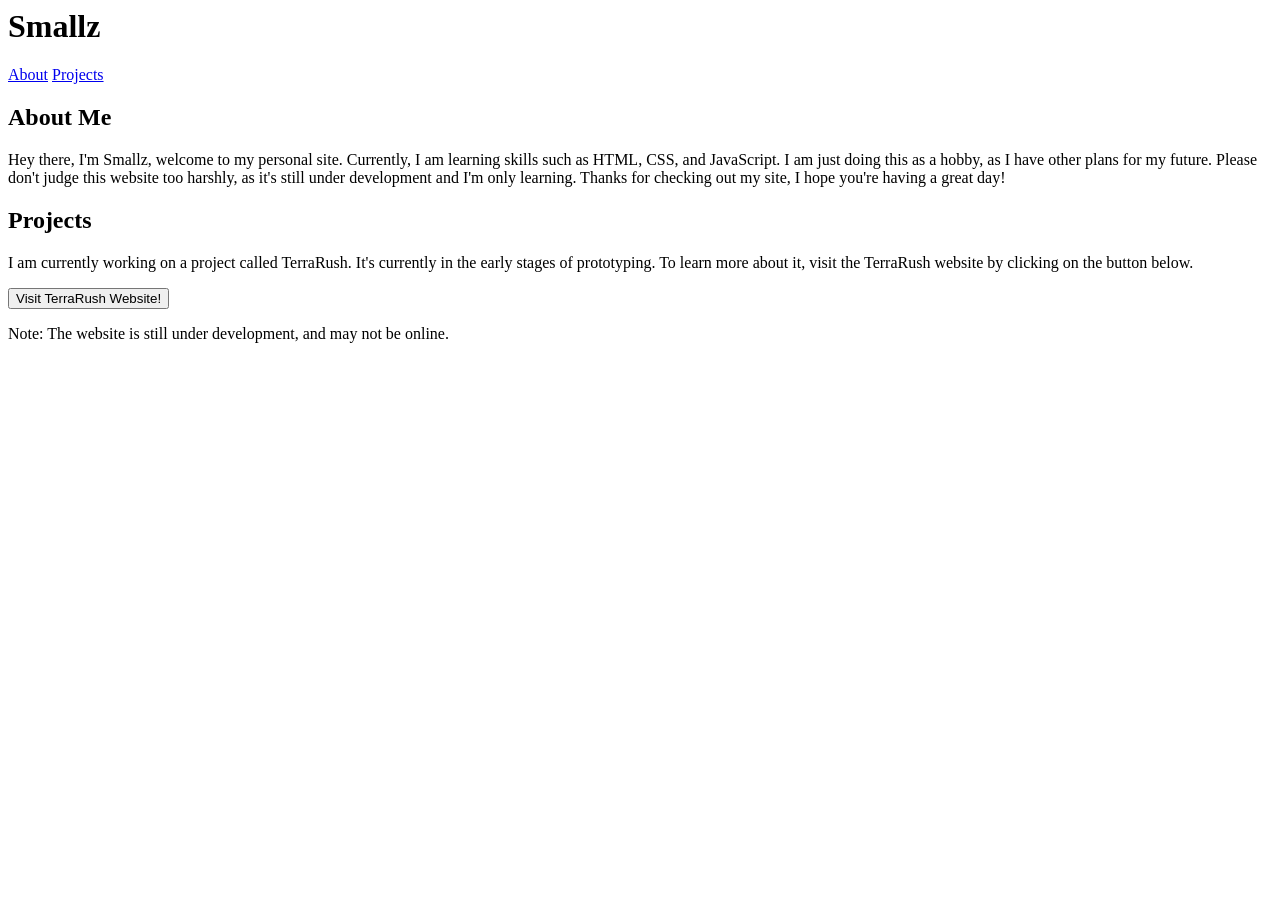
==== index.html @ c1bb9365 "Add files via upload" ====
<html>
    <head>
        <title>Smallz</title>
        <meta charset="UTF-8">
        <link rel="stylesheet" href="styles/index.css">
        <link rel="preconnect" href="https://fonts.googleapis.com">
        <link rel="preconnect" href="https://fonts.gstatic.com" crossorigin>
        <link href="https://fonts.googleapis.com/css2?family=Lato:ital,wght@0,400;0,700;1,400&display=swap" rel="stylesheet">
    </head>

    <body>
        <header>
            <h1>Smallz</h1>
            <nav>
                <a href="#about">About</a>
                <a href="#projects">Projects</a>
            </nav>
</header>
        <section id="about">
            <h2>About Me</h2>
            
            <p>Hey there, I'm Smallz, welcome to my personal site. Currently, I am learning skills such as HTML, CSS, and JavaScript. I am just doing this as a hobby, as I have other plans for my future. Please don't judge this website too harshly, as it's still under development and I'm only learning. Thanks for checking out my site, I hope you're having a great day!</p>
        </section>

        <section id="projects">
            <h2>Projects</h2>
            <p>I am currently working on a project called TerraRush. It's currently in the early stages of prototyping. To learn more about it, visit the TerraRush website by clicking on the button below.</p>
            <button class="TerraRush" onclick="window.open('https://terrarush.app', '_blank')">Visit TerraRush Website!</button>
            <p class="note">Note: The website is still under development, and may not be online.</p>
        </section>
    </body>
</html>
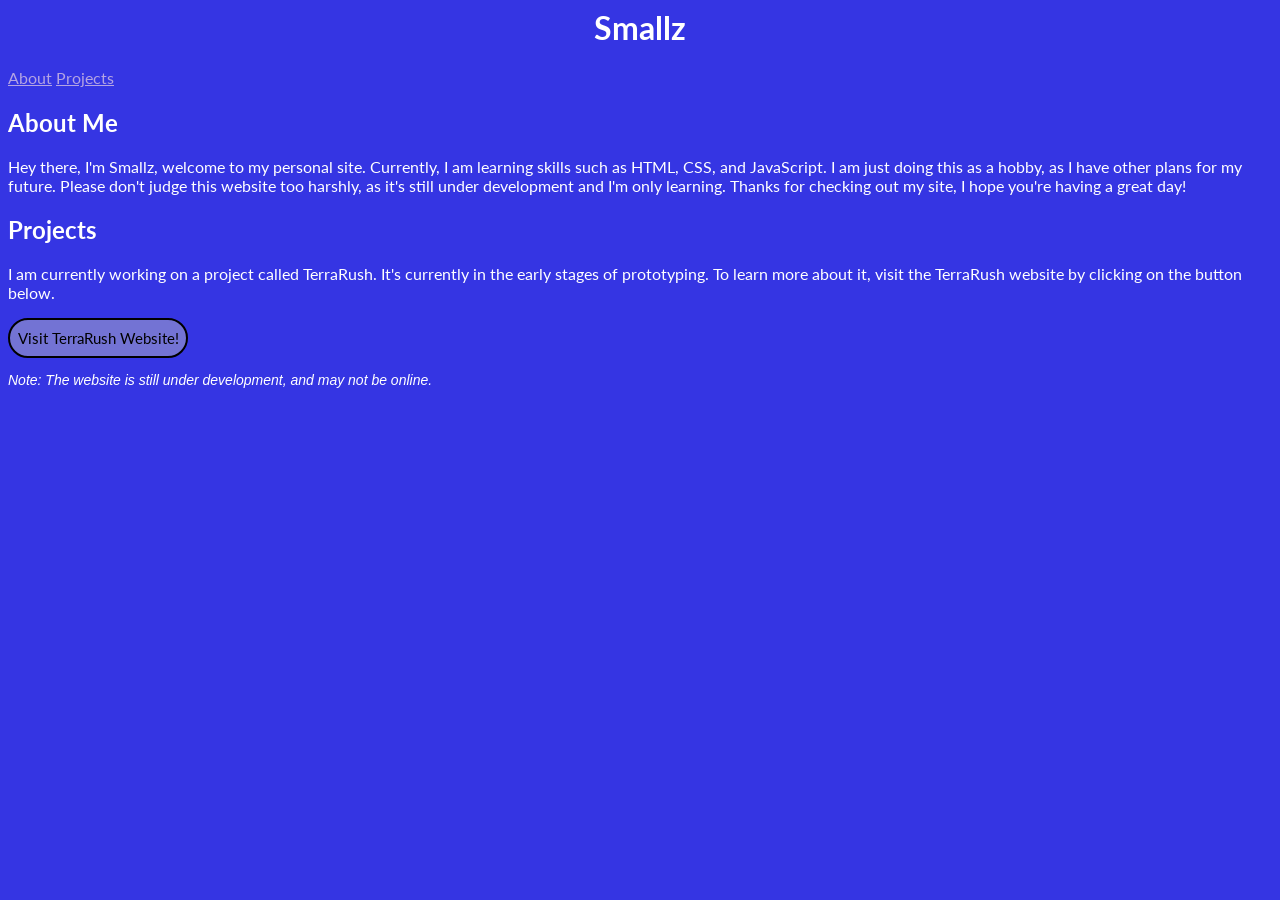
==== commit 2ada6a6d: "Update stylesheet link in index.html" ====
--- a/index.html
+++ b/index.html
@@ -2,7 +2,7 @@
     <head>
         <title>Smallz</title>
         <meta charset="UTF-8">
-        <link rel="stylesheet" href="styles/index.css">
+        <link rel="stylesheet" href="index.css">
         <link rel="preconnect" href="https://fonts.googleapis.com">
         <link rel="preconnect" href="https://fonts.gstatic.com" crossorigin>
         <link href="https://fonts.googleapis.com/css2?family=Lato:ital,wght@0,400;0,700;1,400&display=swap" rel="stylesheet">
@@ -29,4 +29,4 @@
             <p class="note">Note: The website is still under development, and may not be online.</p>
         </section>
     </body>
-</html>+</html>
--- a/index.css
+++ b/index.css
@@ -0,0 +1,55 @@
+body {
+    background-color: rgb(53, 53, 227);
+}
+
+h1 {
+    text-align: center;
+    font-size: 32px;
+    color: rgb(255, 255, 255);
+    font-family: Lato, Helvetica, Arial, sans-serif;
+}
+
+h2 {
+    color: rgb(255, 255, 255);
+    font-family: Lato, Helvetica, Arial, sans-serif;
+}
+
+p {
+    color: rgb(255, 255, 255);
+    font-family: Lato, Helvetica, Arial, sans-serif;
+}
+
+.note {
+    font-style: italic;
+    font-size: 14px;
+    font-family: Lato, Helvetica, Arial, sans-serif;
+}
+
+a {
+    color: rgb(180, 164, 227);
+    font-family: Lato, Arial, Helvetica, sans-serif;
+}
+
+.TerraRush {
+    font-size: 15px;
+    font-family: Lato, Helvetica, Arial, sans-serif;
+    border-radius: 20px;
+    width: 180px;
+    height: 40px;
+    border: 2px solid #000;
+    background-color: rgb(115, 115, 212);
+}
+
+.TerraRush:hover {
+    transition: 0.3s;
+    opacity: 0.7;
+    color: rgb(255, 255, 255);
+    cursor: pointer;
+}
+
+.TerraRush:active {
+    transition: 0.3s;
+    opacity: 0.5;
+    cursor: pointer;
+    color: rgb(255, 255, 255);
+}
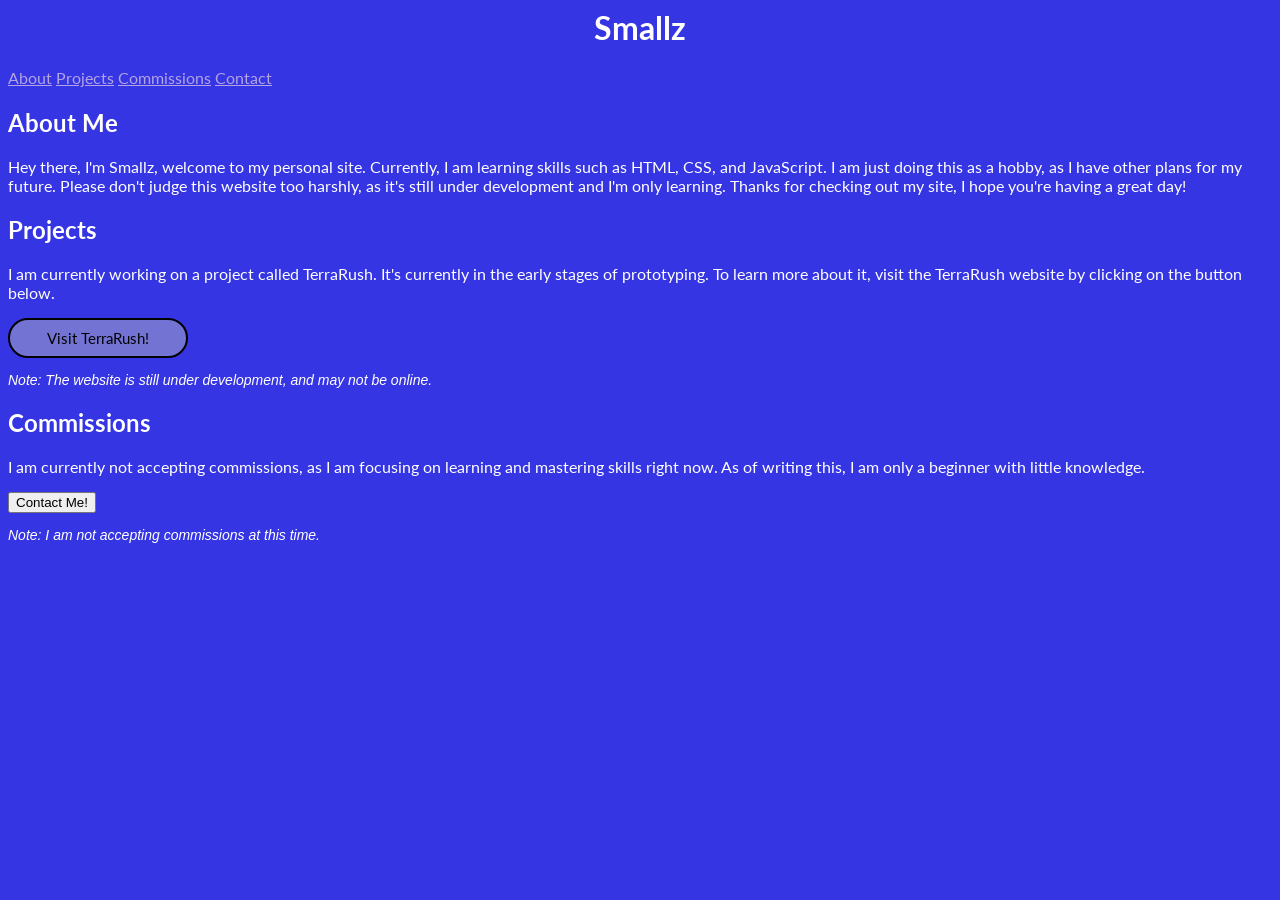
==== commit 6d4e0470: "Updated Website Updated the website to be visually appealing, also added extra sections and a new co" ====
--- a/index.html
+++ b/index.html
@@ -14,8 +14,11 @@
             <nav>
                 <a href="#about">About</a>
                 <a href="#projects">Projects</a>
+                <a href="#commisions">Commissions</a>
+                <a href="contact.html">Contact</a>
             </nav>
-</header>
+        </header>
+
         <section id="about">
             <h2>About Me</h2>
             
@@ -25,8 +28,15 @@
         <section id="projects">
             <h2>Projects</h2>
             <p>I am currently working on a project called TerraRush. It's currently in the early stages of prototyping. To learn more about it, visit the TerraRush website by clicking on the button below.</p>
-            <button class="TerraRush" onclick="window.open('https://terrarush.app', '_blank')">Visit TerraRush Website!</button>
+            <button class="TerraRush" onclick="window.open('https://terrarush.app', '_blank')">Visit TerraRush!</button>
             <p class="note">Note: The website is still under development, and may not be online.</p>
         </section>
+
+        <section id="commisions">
+            <h2>Commissions</h2>
+            <p>I am currently not accepting commissions, as I am focusing on learning and mastering skills right now. As of writing this, I am only a beginner with little knowledge.</p>
+            <button class="Commissions" onclick="window.open('contact.html', '_blank')">Contact Me!</button>
+            <p class="note">Note: I am not accepting commissions at this time.</p>
+        </section>
     </body>
-</html>
+</html>
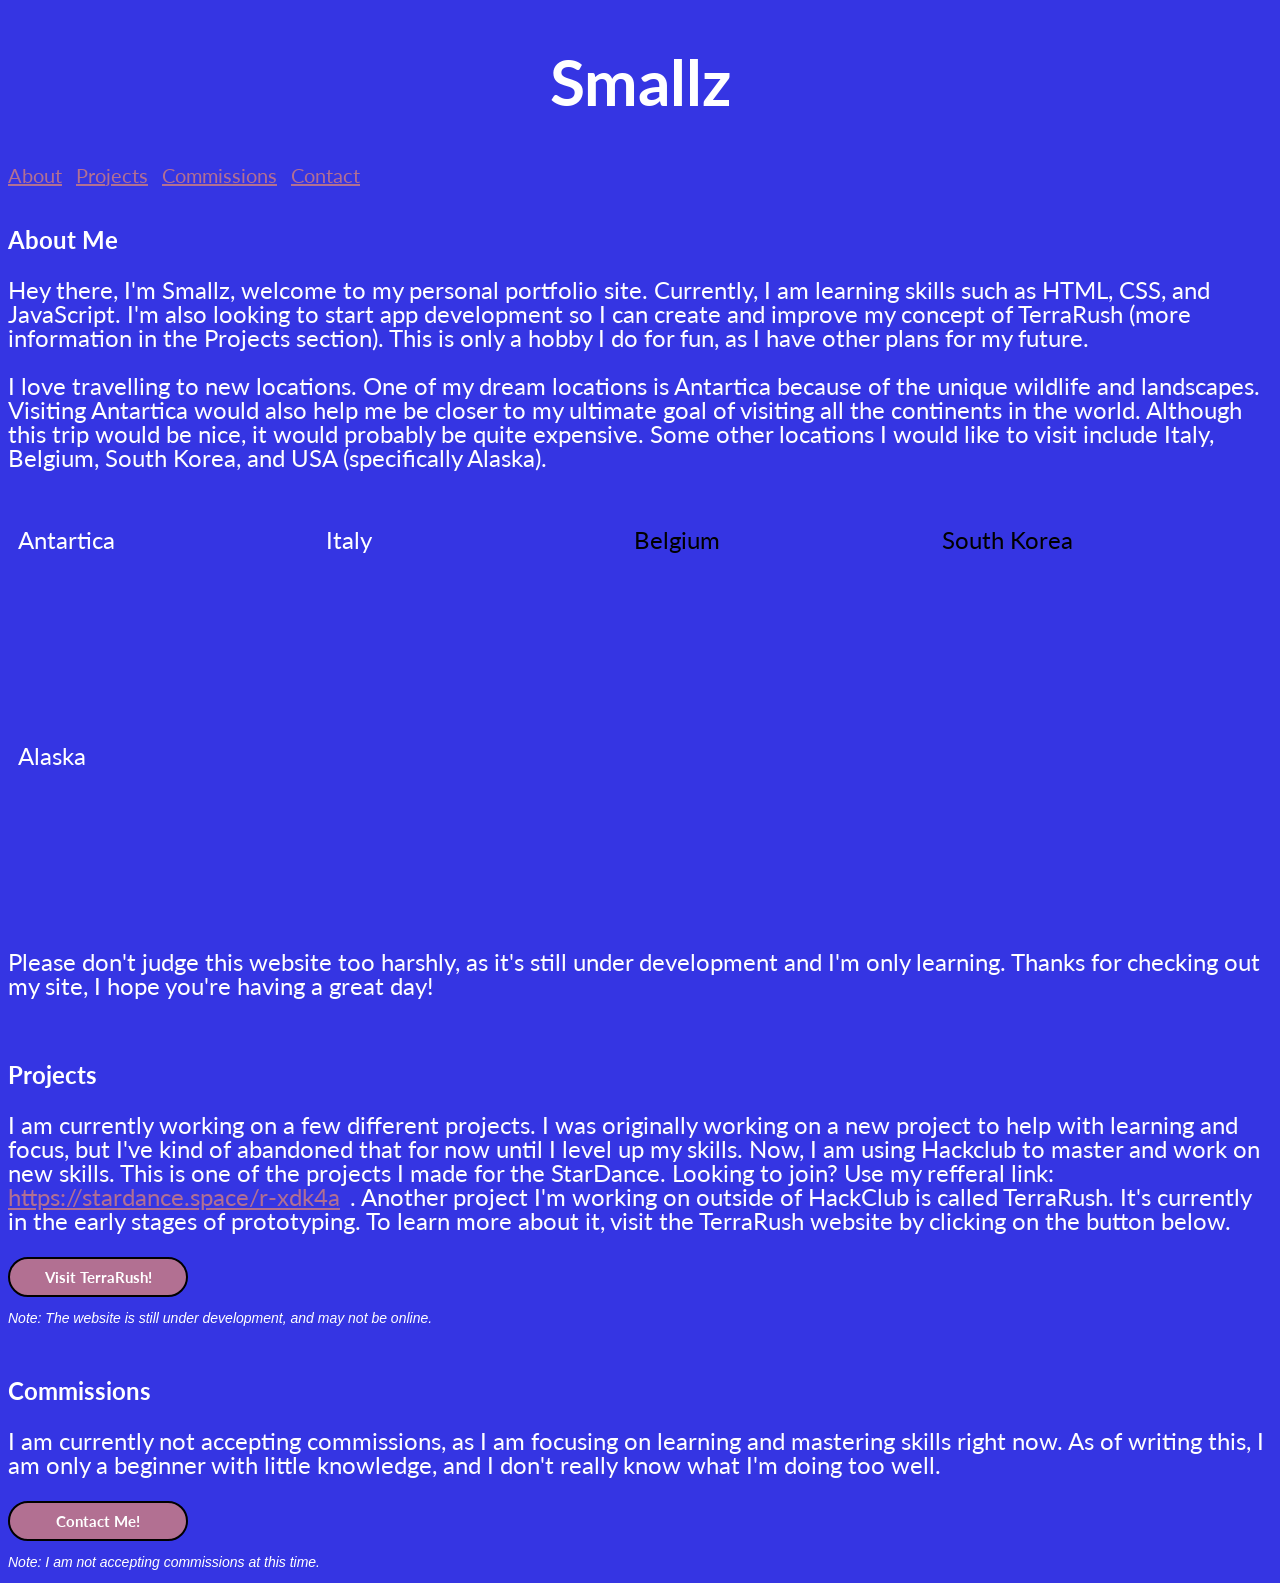
==== commit 84ee5a2a: "Site Update: Visuals + Info I made the colours better, and made the site more appealing. I also adde" ====
--- a/index.html
+++ b/index.html
@@ -1,3 +1,4 @@
+<!DOCTYPE html>
 <html>
     <head>
         <title>Smallz</title>
@@ -18,23 +19,35 @@
                 <a href="contact.html">Contact</a>
             </nav>
         </header>
-
+        <br>
         <section id="about">
             <h2>About Me</h2>
             
-            <p>Hey there, I'm Smallz, welcome to my personal site. Currently, I am learning skills such as HTML, CSS, and JavaScript. I am just doing this as a hobby, as I have other plans for my future. Please don't judge this website too harshly, as it's still under development and I'm only learning. Thanks for checking out my site, I hope you're having a great day!</p>
+            <p>Hey there, I'm Smallz, welcome to my personal portfolio site. Currently, I am learning skills such as HTML, CSS, and JavaScript. I'm also looking to start app development so I can create and improve my concept of TerraRush (more information in the Projects section). This is only a hobby I do for fun, as I have other plans for my future.</p>
+            <p>I love travelling to new locations. One of my dream locations is Antartica because of the unique wildlife and landscapes. Visiting Antartica would also help me be closer to my ultimate goal of visiting all the continents in the world. Although this trip would be nice, it would probably be quite expensive. Some other locations I would like to visit include Italy, Belgium, South Korea, and USA (specifically Alaska).</p>
+            
+            <div>
+                <div class="place-image antartica-image"> <p class="place-text">Antartica</p> </div>
+                <div class="place-image italy-image"> <p class="place-text">Italy</p> </div>
+                <div class="place-image belgium-image"> <p class="place-text black-text">Belgium</p> </div>
+                <div class="place-image south-korea-image"> <p class="place-text black-text">South Korea</p> </div>
+                <div class="place-image alaska-image"> <p class="place-text">Alaska</p> </div>
+            </div>
+            <!-- <img src="assets/Antartica.jpg" alt="Antartica" class="place-image"> -->
+            <p>Please don't judge this website too harshly, as it's still under development and I'm only learning. Thanks for checking out my site, I hope you're having a great day!</p>
         </section>
-
+        <br>
+        <!-- This was written by Smallz. Please do not copy, sell, or modify.-->
         <section id="projects">
             <h2>Projects</h2>
-            <p>I am currently working on a project called TerraRush. It's currently in the early stages of prototyping. To learn more about it, visit the TerraRush website by clicking on the button below.</p>
+            <p>I am currently working on a few different projects. I was originally working on a new project to help with learning and focus, but I've kind of abandoned that for now until I level up my skills. Now, I am using Hackclub to master and work on new skills. This is one of the projects I made for the StarDance. Looking to join? Use my refferal link: <a class="hackclub-link" href="https://stardance.space/r-xdk4a" target="_blank">https://stardance.space/r-xdk4a</a>. Another project I'm working on outside of HackClub is called TerraRush. It's currently in the early stages of prototyping. To learn more about it, visit the TerraRush website by clicking on the button below.</p>
             <button class="TerraRush" onclick="window.open('https://terrarush.app', '_blank')">Visit TerraRush!</button>
             <p class="note">Note: The website is still under development, and may not be online.</p>
         </section>
-
+        <br>
         <section id="commisions">
             <h2>Commissions</h2>
-            <p>I am currently not accepting commissions, as I am focusing on learning and mastering skills right now. As of writing this, I am only a beginner with little knowledge.</p>
+            <p>I am currently not accepting commissions, as I am focusing on learning and mastering skills right now. As of writing this, I am only a beginner with little knowledge, and I don't really know what I'm doing too well.</p>
             <button class="Commissions" onclick="window.open('contact.html', '_blank')">Contact Me!</button>
             <p class="note">Note: I am not accepting commissions at this time.</p>
         </section>
--- a/index.css
+++ b/index.css
@@ -4,7 +4,7 @@
 
 h1 {
     text-align: center;
-    font-size: 32px;
+    font-size: 64px;
     color: rgb(255, 255, 255);
     font-family: Lato, Helvetica, Arial, sans-serif;
 }
@@ -17,6 +17,8 @@
 p {
     color: rgb(255, 255, 255);
     font-family: Lato, Helvetica, Arial, sans-serif;
+    font-size: 24px;
+    line-height: 1;
 }
 
 .note {
@@ -26,30 +28,76 @@
 }
 
 a {
-    color: rgb(180, 164, 227);
+    color: rgb(178, 112, 146);
     font-family: Lato, Arial, Helvetica, sans-serif;
+    font-size: 20px;
+    margin-right: 10px;
 }
 
-.TerraRush {
+.hackclub-link {
+    font-size: 24px;
+}
+
+.TerraRush, .Commissions {
     font-size: 15px;
     font-family: Lato, Helvetica, Arial, sans-serif;
     border-radius: 20px;
     width: 180px;
     height: 40px;
     border: 2px solid #000;
-    background-color: rgb(115, 115, 212);
+    background-color: rgb(178, 112, 146);
+    font-weight: bold;
+    color: rgb(255, 255, 255);
 }
 
-.TerraRush:hover {
+.TerraRush:hover, .Commissions:hover {
     transition: 0.3s;
     opacity: 0.7;
     color: rgb(255, 255, 255);
     cursor: pointer;
 }
 
-.TerraRush:active {
+.TerraRush:active, .Commissions:active {
     transition: 0.3s;
     opacity: 0.5;
     cursor: pointer;
     color: rgb(255, 255, 255);
+}
+
+.place-image {
+    background-size: 100%;
+    margin-right: 10px;
+    margin-bottom: 10px;
+    margin-top: 10px;
+    display: inline-block;
+    width: 294px;
+    height: 196px;
+}
+
+.place-text {
+    margin-left: 10px;
+}
+
+.black-text {
+    color: rgb(0, 0, 0);
+}
+
+.antartica-image {
+    background-image: url('assets/antartica.jpg');
+}
+
+.alaska-image {
+    background-image: url('assets/alaska.jpeg');
+}
+
+.italy-image {
+    background-image: url('assets/italy.jpg');
+}
+
+.belgium-image {
+    background-image: url('assets/belgium.jpg');
+}
+
+.south-korea-image {
+    background-image: url('assets/southkorea.jpg')
 }
